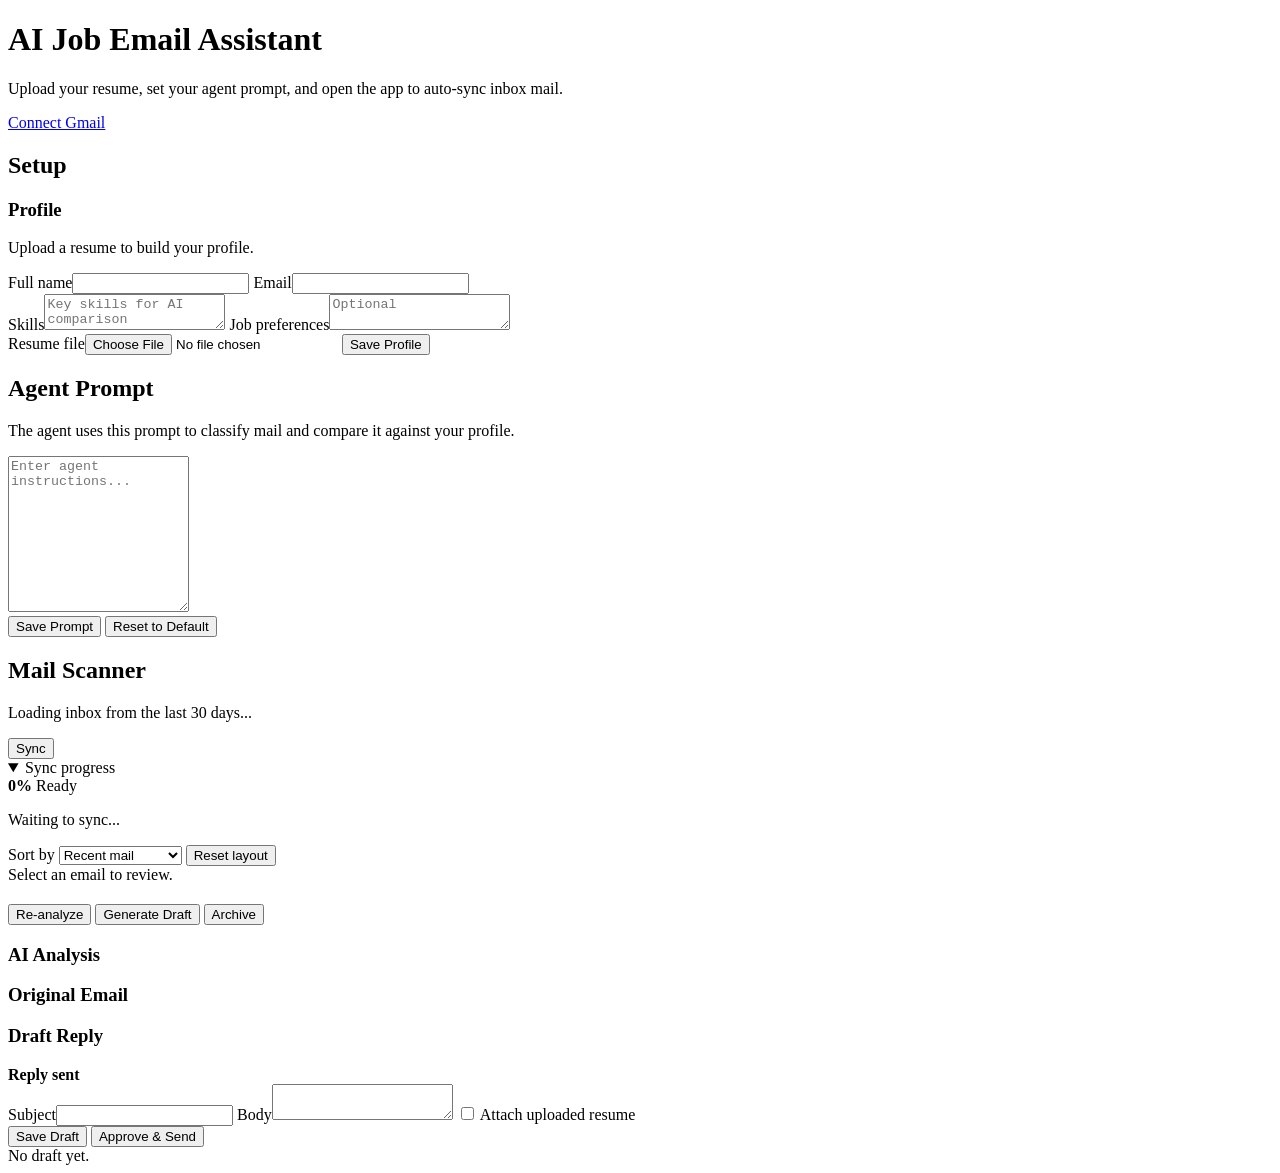
==== email_agent/templates/index.html @ 55f51b79 "structureing" ====
<!DOCTYPE html>
<html lang="en">
<head>
  <meta charset="UTF-8" />
  <meta name="viewport" content="width=device-width, initial-scale=1" />
  <title>Gmail Job Assistant</title>
  <link rel="preconnect" href="https://fonts.googleapis.com" />
  <link rel="preconnect" href="https://fonts.gstatic.com" crossorigin />
  <link href="https://fonts.googleapis.com/css2?family=DM+Sans:ital,opsz,wght@0,9..40,400;0,9..40,500;0,9..40,600;0,9..40,700;1,9..40,400&display=swap" rel="stylesheet" />
  <link rel="stylesheet" href="/static/app.css" />
</head>
<body>
  <header class="topbar">
    <div>
      <h1>AI Job Email Assistant</h1>
      <p>Upload your resume, set your agent prompt, and open the app to auto-sync inbox mail.</p>
    </div>
    <a class="button secondary" id="connect-gmail" href="/auth/start">Connect Gmail</a>
  </header>

  <main class="dashboard">
    <div class="workspace" id="workspace">
      <div class="workspace-col" id="sidebar-col">
        <div class="sidebar-column" id="sidebar-panel">
    <section class="panel setup">
      <h2>Setup</h2>
      <div id="status" class="status-grid"></div>
      <div class="profile-summary">
        <h3>Profile</h3>
        <p id="profile-summary-text">Upload a resume to build your profile.</p>
      </div>
      <form id="profile-form" class="profile-form">
        <div class="two-col">
          <label>Full name<input name="full_name" /></label>
          <label>Email<input name="email" /></label>
        </div>
        <label>Skills<textarea name="skills" placeholder="Key skills for AI comparison"></textarea></label>
        <label>Job preferences<textarea name="job_preferences" placeholder="Optional"></textarea></label>
        <div id="saved-resume-info" class="saved-resume-info"></div>
        <label>Resume file<input name="resume" type="file" /></label>
        <button class="button" type="submit">Save Profile</button>
      </form>
    </section>

    <section class="panel agent-prompt">
      <h2>Agent Prompt</h2>
      <p class="panel-hint">The agent uses this prompt to classify mail and compare it against your profile.</p>
      <textarea id="agent-prompt" rows="10" placeholder="Enter agent instructions..."></textarea>
      <div class="actions">
        <button class="button" id="save-agent-prompt" type="button">Save Prompt</button>
        <button class="button secondary" id="reset-agent-prompt" type="button">Reset to Default</button>
      </div>
    </section>
        </div>
      </div>

      <div class="resize-handle" data-target="sidebar" title="Drag to resize sidebar"></div>

      <div class="workspace-col" id="inbox-col">
    <section class="panel inbox" id="inbox-panel">
      <div class="section-header">
        <div class="section-header-copy">
          <h2>Mail Scanner</h2>
          <p id="sync-status" class="panel-hint">Loading inbox from the last 30 days...</p>
        </div>
        <button class="button" id="sync-button" type="button">Sync</button>
      </div>

      <details class="sync-panel" id="sync-panel" open>
        <summary>Sync progress</summary>
        <div class="sync-progress-wrap">
          <div class="sync-progress-meta">
            <strong id="sync-progress-percent">0%</strong>
            <span id="sync-progress-stage">Ready</span>
          </div>
          <div class="sync-progress-bar" aria-hidden="true">
            <div class="sync-progress-fill" id="sync-progress-fill"></div>
          </div>
          <p id="sync-progress-message" class="sync-progress-message">Waiting to sync...</p>
        </div>
      </details>

      <div class="inbox-body">
        <div class="mail-toolbar">
          <label>Sort by
            <select id="sort-emails">
              <option value="recent">Recent mail</option>
              <option value="match">Highest match %</option>
              <option value="relevance">Most relevant</option>
            </select>
          </label>
          <button class="button secondary compact" id="reset-layout-button" type="button">Reset layout</button>
        </div>

        <div id="email-list" class="email-list"></div>
      </div>
    </section>
      </div>

      <div class="resize-handle" data-target="inbox" title="Drag to resize mail scanner"></div>

      <div class="workspace-col workspace-col-grow" id="detail-col">
    <section class="panel detail" id="detail-panel">
      <div id="detail-empty" class="empty detail-empty">Select an email to review.</div>
      <article id="email-detail" class="hidden">
        <div class="detail-sticky">
          <div class="section-header">
            <div>
              <h2 id="detail-subject"></h2>
              <p id="detail-meta"></p>
            </div>
          </div>

          <div class="actions detail-actions">
            <button class="button secondary" id="reanalyze-button" type="button">Re-analyze</button>
            <button class="button" id="draft-button" type="button">Generate Draft</button>
            <button class="button secondary" id="archive-button" type="button">Archive</button>
          </div>
        </div>

        <div id="match-overview" class="match-overview"></div>

        <h3>AI Analysis</h3>
        <div id="analysis" class="analysis"></div>

        <div class="email-section-header">
          <h3>Original Email</h3>
          <div class="email-view-toggle" id="email-view-toggle" hidden>
            <button type="button" class="toggle-btn active" data-view="html">Formatted</button>
            <button type="button" class="toggle-btn" data-view="text">Plain text</button>
          </div>
        </div>
        <div id="email-body" class="email-body" tabindex="0"></div>

        <h3>Draft Reply</h3>
        <div id="draft-panel" class="draft-panel hidden">
          <div id="draft-sent-banner" class="draft-sent-banner hidden">
            <strong>Reply sent</strong>
            <span id="draft-sent-time"></span>
          </div>
          <label>Subject<input id="draft-subject" /></label>
          <label>Body<textarea id="draft-body"></textarea></label>
          <label class="checkbox" id="draft-attach-label"><input id="draft-attach-resume" type="checkbox" /> Attach uploaded resume</label>
          <div class="actions" id="draft-actions">
            <button class="button secondary" id="save-draft-button" type="button">Save Draft</button>
            <button class="button danger" id="send-button" type="button">Approve & Send</button>
          </div>
        </div>
        <div id="draft-empty" class="empty">No draft yet.</div>
      </article>
    </section>
      </div>
    </div>
  </main>

  <div id="toast" class="toast hidden" role="status" aria-live="polite"></div>
  <script src="/static/app.js"></script>
</body>
</html>
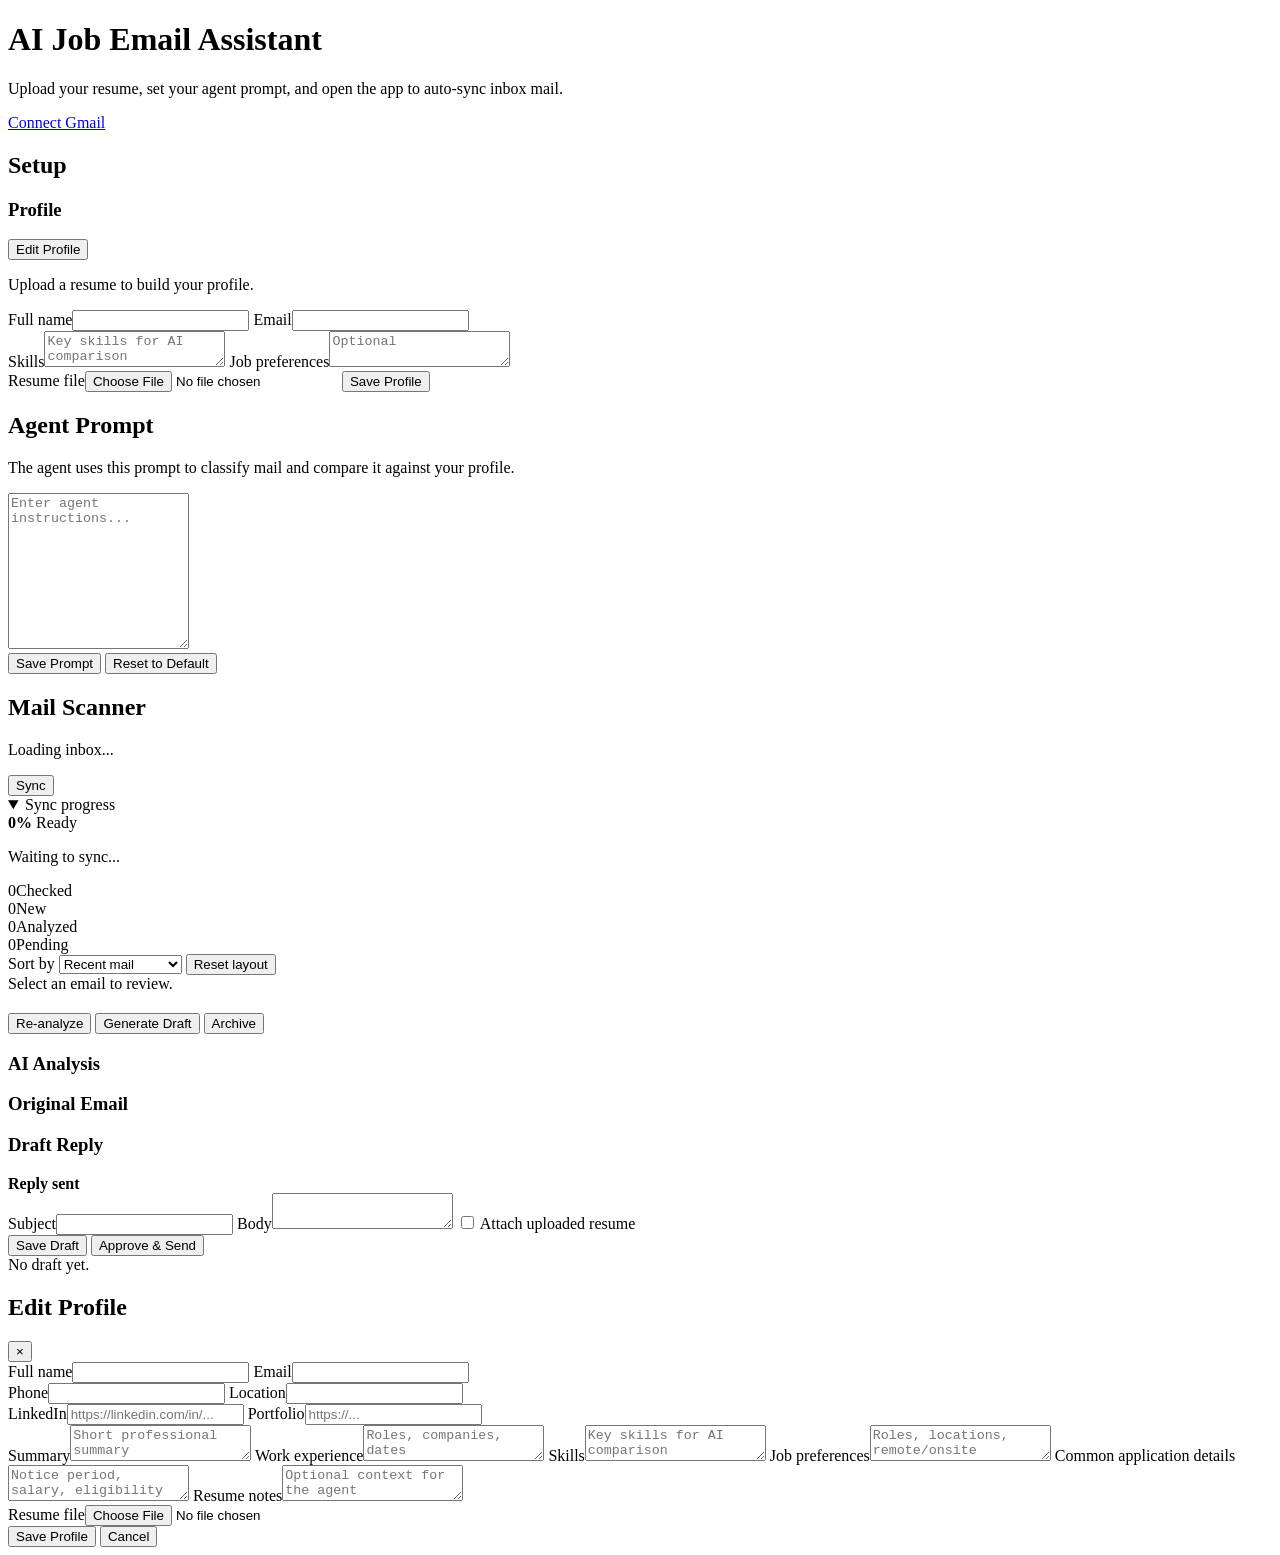
==== commit 1f687823: "04aug" ====
--- a/email_agent/templates/index.html
+++ b/email_agent/templates/index.html
@@ -26,7 +26,10 @@
       <h2>Setup</h2>
       <div id="status" class="status-grid"></div>
       <div class="profile-summary">
-        <h3>Profile</h3>
+        <div class="profile-summary-head">
+          <h3>Profile</h3>
+          <button class="button secondary compact" id="edit-profile-button" type="button">Edit Profile</button>
+        </div>
         <p id="profile-summary-text">Upload a resume to build your profile.</p>
       </div>
       <form id="profile-form" class="profile-form">
@@ -61,7 +64,7 @@
       <div class="section-header">
         <div class="section-header-copy">
           <h2>Mail Scanner</h2>
-          <p id="sync-status" class="panel-hint">Loading inbox from the last 30 days...</p>
+          <p id="sync-status" class="panel-hint">Loading inbox...</p>
         </div>
         <button class="button" id="sync-button" type="button">Sync</button>
       </div>
@@ -77,6 +80,12 @@
             <div class="sync-progress-fill" id="sync-progress-fill"></div>
           </div>
           <p id="sync-progress-message" class="sync-progress-message">Waiting to sync...</p>
+          <div class="sync-stats" id="sync-stats">
+            <div class="sync-stat"><span class="sync-stat-value" id="sync-stat-checked">0</span><span class="sync-stat-label">Checked</span></div>
+            <div class="sync-stat"><span class="sync-stat-value" id="sync-stat-new">0</span><span class="sync-stat-label">New</span></div>
+            <div class="sync-stat"><span class="sync-stat-value" id="sync-stat-analyzed">0</span><span class="sync-stat-label">Analyzed</span></div>
+            <div class="sync-stat"><span class="sync-stat-value" id="sync-stat-pending">0</span><span class="sync-stat-label">Pending</span></div>
+          </div>
         </div>
       </details>
 
@@ -153,6 +162,42 @@
     </div>
   </main>
 
+  <div id="profile-modal" class="modal hidden" role="dialog" aria-modal="true" aria-labelledby="profile-modal-title">
+    <div class="modal-backdrop" data-close="profile-modal"></div>
+    <div class="modal-card">
+      <div class="modal-header">
+        <h2 id="profile-modal-title">Edit Profile</h2>
+        <button class="modal-close" type="button" data-close="profile-modal" aria-label="Close">&times;</button>
+      </div>
+      <form id="profile-modal-form" class="profile-form modal-form">
+        <div class="two-col">
+          <label>Full name<input name="full_name" /></label>
+          <label>Email<input name="email" type="email" /></label>
+        </div>
+        <div class="two-col">
+          <label>Phone<input name="phone" /></label>
+          <label>Location<input name="location" /></label>
+        </div>
+        <div class="two-col">
+          <label>LinkedIn<input name="linkedin" placeholder="https://linkedin.com/in/..." /></label>
+          <label>Portfolio<input name="portfolio" placeholder="https://..." /></label>
+        </div>
+        <label>Summary<textarea name="summary" placeholder="Short professional summary"></textarea></label>
+        <label>Work experience<textarea name="work_experience" placeholder="Roles, companies, dates"></textarea></label>
+        <label>Skills<textarea name="skills" placeholder="Key skills for AI comparison"></textarea></label>
+        <label>Job preferences<textarea name="job_preferences" placeholder="Roles, locations, remote/onsite"></textarea></label>
+        <label>Common application details<textarea name="common_application_details" placeholder="Notice period, salary, eligibility"></textarea></label>
+        <label>Resume notes<textarea name="resume_notes" placeholder="Optional context for the agent"></textarea></label>
+        <div id="modal-saved-resume-info" class="saved-resume-info"></div>
+        <label>Resume file<input name="resume" type="file" /></label>
+        <div class="modal-actions">
+          <button class="button" type="submit" id="profile-modal-save">Save Profile</button>
+          <button class="button secondary" type="button" data-close="profile-modal">Cancel</button>
+        </div>
+      </form>
+    </div>
+  </div>
+
   <div id="toast" class="toast hidden" role="status" aria-live="polite"></div>
   <script src="/static/app.js"></script>
 </body>
